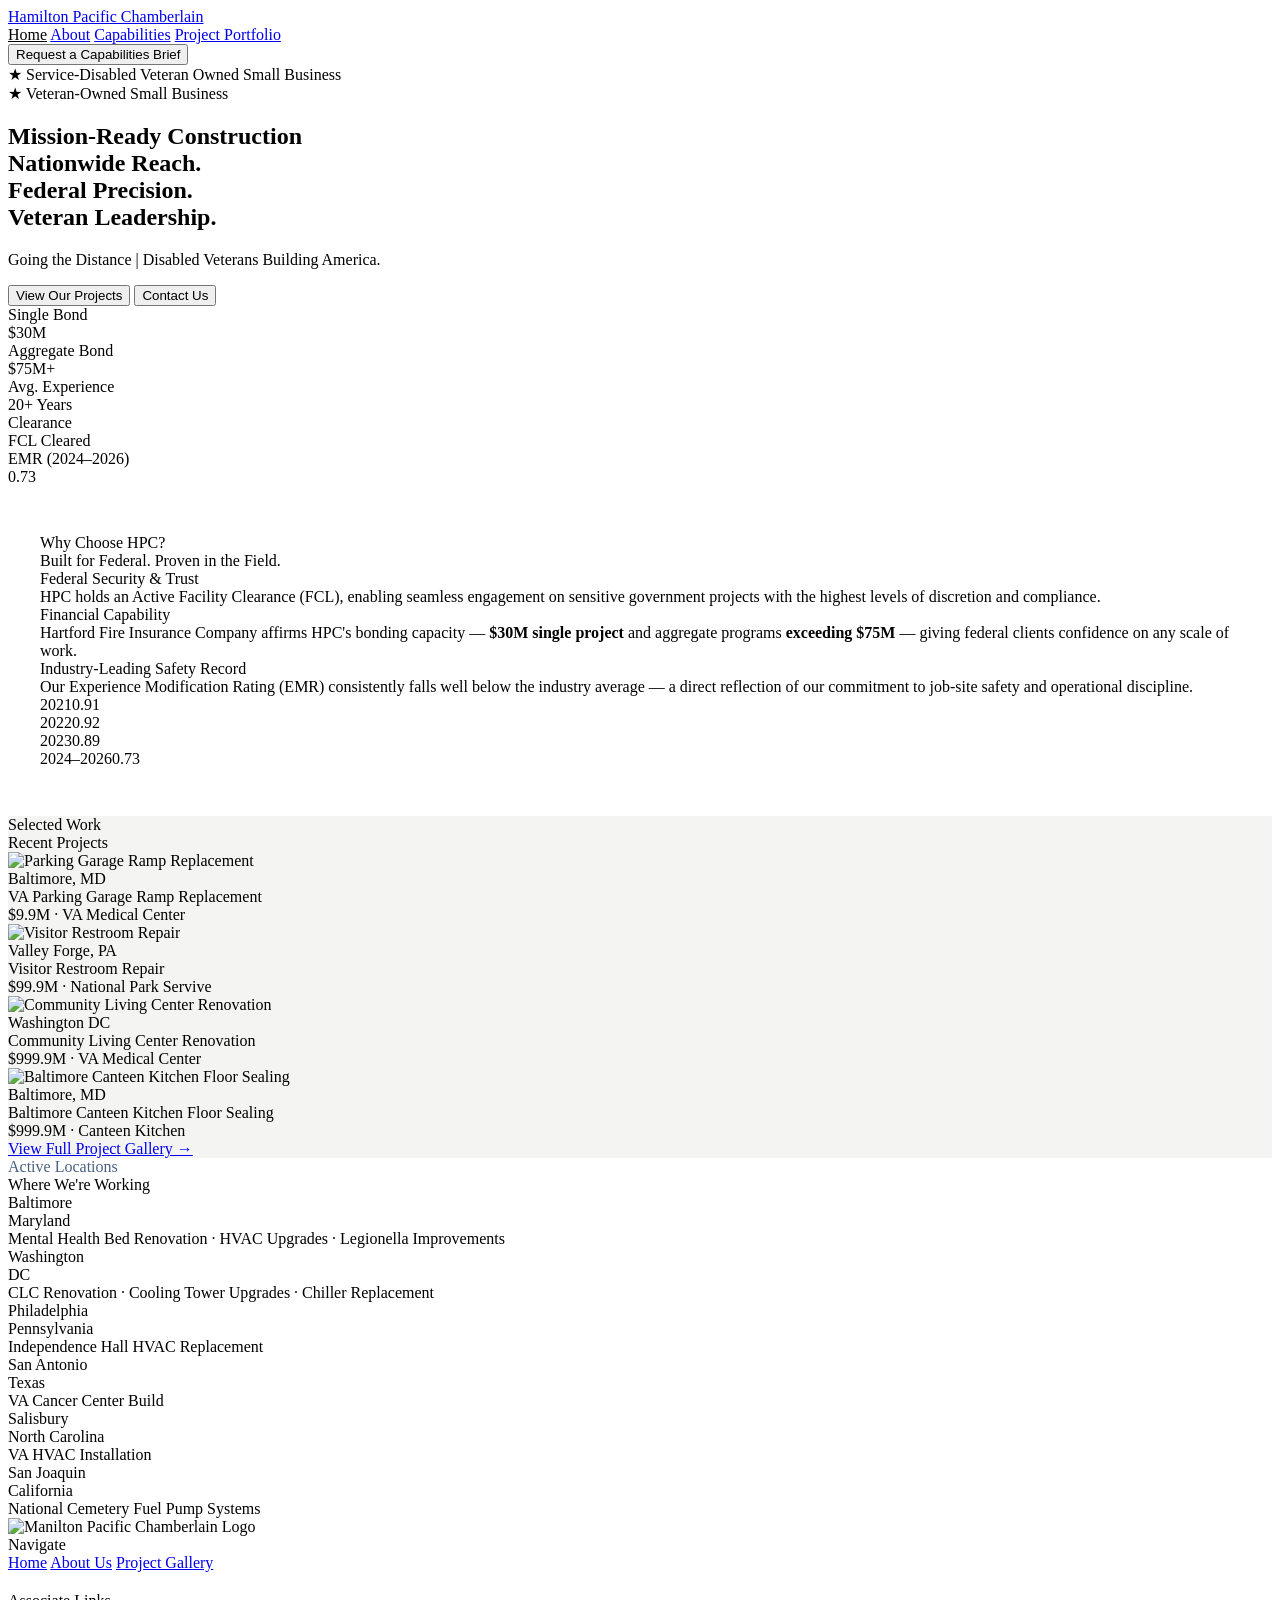
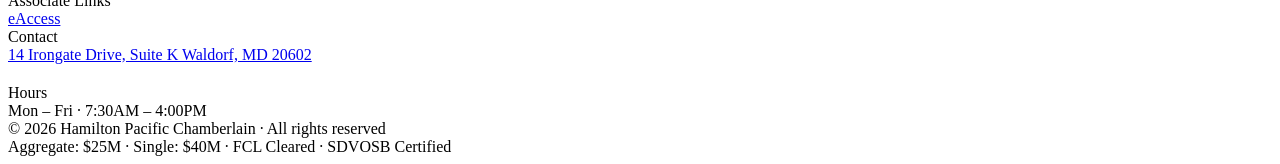
==== index.html @ 16999de8 "added about us and capabilities, comment out pages not needed right now" ====
<!DOCTYPE html>
<html lang="en">
<head>
  <meta charset="UTF-8">
  <meta name="viewport" content="width=device-width, initial-scale=1.0">
  <title>Home</title>
  <link rel="stylesheet" href="/HPC-redesign/css/style.css">
</head>
<body>
  <div class="hpc-wrap">

    <nav class="hpc-nav">
      <a href="/HPC-redesign/index.html" class="hpc-nav-logo">Hamilton Pacific Chamberlain</a>
      <div class="hpc-nav-links">
        <a href="/HPC-redesign/index.html" style="color: var(--red)">Home</a>
        <a href="/HPC-redesign/about.html">About</a>
        <a href="/HPC-redesign/capabilities.html">Capabilities</a>
        <a href="/HPC-redesign/projects.html">Project Portfolio</a>
        <!-- <a href="/HPC-redesign/news.html">News</a> -->
        <!-- <a href="/HPC-redesign/career.html">Careers</a> -->
        <!-- <a href="https://www.hpcsvcs.com/">Services ↗</a> -->
      </div>
      <button class="hpc-nav-cta">Request a Capabilities Brief</button>
    </nav>

    <section class="hpc-hero">
      <div class="hpc-hero-stripe"></div>
      <div class="hpc-hero-inner">
        <div class="hpc-hero-badges">
          <div class="hpc-hero-badge">★ Service-Disabled Veteran Owned Small Business</div>
          <div class="hpc-hero-badge">★ Veteran-Owned Small Business</div>
        </div>
        <h1 class="hpc-hero-title">
          Mission-Ready Construction<br>
          <span>Nationwide Reach.<br>Federal Precision.<br>Veteran Leadership.</span>
        </h1>
        <p class="hpc-hero-sub">Going the Distance | Disabled Veterans Building America.</p>
        <div class="hpc-hero-actions">
          <a href="/HPC-redesign/projects.html"><button class="hpc-btn-primary">View Our Projects</button></a>
          <button class="hpc-btn-ghost">Contact Us</button>
        </div>
      </div>
    </section>

    <div class="hpc-trust">
      <div class="hpc-trust-item">
        <div class="hpc-trust-label">Single Bond</div>
        <div class="hpc-trust-value red">$30M</div>
      </div>
      <div class="hpc-trust-item">
        <div class="hpc-trust-label">Aggregate Bond</div>
        <div class="hpc-trust-value red">$75M+</div>
      </div>
      <div class="hpc-trust-item">
        <div class="hpc-trust-label">Avg. Experience</div>
        <div class="hpc-trust-value">20+ Years</div>
      </div>
      <div class="hpc-trust-item">
        <div class="hpc-trust-label">Clearance</div>
        <div class="hpc-trust-value">FCL Cleared</div>
      </div>
      <div class="hpc-trust-item">
        <div class="hpc-trust-label">EMR (2024–2026)</div>
        <div class="hpc-trust-value">0.73</div>
      </div>
    </div>

    <section class="hpc-why" style="background: var(--navy); padding: 3rem 2rem;">
      <div class="hpc-section-label" style="color: var(--red);">Why Choose HPC?</div>
      <div class="hpc-section-title" style="color: var(--white);">Built for Federal. Proven in the Field.</div>
      <div class="hpc-why-grid">

        <div class="hpc-why-card">
          <div class="hpc-why-card-title">Federal Security &amp; Trust</div>
          <div class="hpc-why-card-body">HPC holds an Active Facility Clearance (FCL), enabling seamless engagement on sensitive government projects with the highest levels of discretion and compliance.</div>
        </div>

        <div class="hpc-why-card">
          <div class="hpc-why-card-title">Financial Capability</div>
          <div class="hpc-why-card-body">Hartford Fire Insurance Company affirms HPC's bonding capacity — <strong>$30M single project</strong> and aggregate programs <strong>exceeding $75M</strong> — giving federal clients confidence on any scale of work.</div>
        </div>

        <div class="hpc-why-card">
          <div class="hpc-why-card-title">Industry-Leading Safety Record</div>
          <div class="hpc-why-card-body">Our Experience Modification Rating (EMR) consistently falls well below the industry average — a direct reflection of our commitment to job-site safety and operational discipline.
            <div class="hpc-emr-grid">
              <div class="hpc-emr-item"><span class="hpc-emr-year">2021</span><span class="hpc-emr-score">0.91</span></div>
              <div class="hpc-emr-item"><span class="hpc-emr-year">2022</span><span class="hpc-emr-score">0.92</span></div>
              <div class="hpc-emr-item"><span class="hpc-emr-year">2023</span><span class="hpc-emr-score">0.89</span></div>
              <div class="hpc-emr-item"><span class="hpc-emr-year">2024–2026</span><span class="hpc-emr-score">0.73</span></div>
            </div>
          </div>
        </div>

      </div>
    </section>

    <section class="hpc-section" style="background:#f4f4f2;">
      <div class="hpc-section-label">Selected Work</div>
      <div class="hpc-section-title">Recent Projects</div>
      <div class="hpc-projects-grid">
        <div class="hpc-project-card">
          <div class="hpc-project-img">
            <img src="/HPC-redesign/Images/proj-img001.webp" alt="Parking Garage Ramp Replacement">
          </div>
          <div class="hpc-project-body">
            <div class="hpc-project-location">Baltimore, MD</div>
            <div class="hpc-project-name">VA Parking Garage Ramp Replacement</div>
            <div class="hpc-project-value">$9.9M · VA Medical Center</div>
          </div>
        </div>
        <div class="hpc-project-card">
          <div class="hpc-project-img">
            <img src="/HPC-redesign/Images/proj-img002.webp" alt="Visitor Restroom Repair">
          </div>
          <div class="hpc-project-body">
            <div class="hpc-project-location">Valley Forge, PA</div>
            <div class="hpc-project-name">Visitor Restroom Repair</div>
            <div class="hpc-project-value">$99.9M · National Park Servive</div>
          </div>
        </div>
        <div class="hpc-project-card">
          <div class="hpc-project-img">
            <img src="/HPC-redesign/Images/proj-img003.webp" alt="Community Living Center Renovation">
          </div>
          <div class="hpc-project-body">
            <div class="hpc-project-location">Washington DC</div>
            <div class="hpc-project-name">Community Living Center Renovation</div>
            <div class="hpc-project-value">$999.9M · VA Medical Center</div>
          </div>
        </div>
        <div class="hpc-project-card">
          <div class="hpc-project-img">
            <img src="/HPC-redesign/Images/proj-img004.webp" alt="Baltimore Canteen Kitchen Floor Sealing">
          </div>
          <div class="hpc-project-body">
            <div class="hpc-project-location">Baltimore, MD</div>
            <div class="hpc-project-name">Baltimore Canteen Kitchen Floor Sealing</div>
            <div class="hpc-project-value">$999.9M · Canteen Kitchen</div>
          </div>
        </div>
      </div>
      <div class="hpc-gallery-cta"><a href="#">View Full Project Gallery →</a></div>
    </section>

    <section class="hpc-locations">
      <div class="hpc-section-label" style="color:#4a6080;">Active Locations</div>
      <div class="hpc-section-title">Where We're Working</div>
      <div class="hpc-locations-grid">
        <div class="hpc-location-card">
          <div class="hpc-location-city">Baltimore</div>
          <div class="hpc-location-state">Maryland</div>
          <div class="hpc-location-jobs">Mental Health Bed Renovation · HVAC Upgrades · Legionella Improvements</div>
        </div>
        <div class="hpc-location-card">
          <div class="hpc-location-city">Washington</div>
          <div class="hpc-location-state">DC</div>
          <div class="hpc-location-jobs">CLC Renovation · Cooling Tower Upgrades · Chiller Replacement</div>
        </div>
        <div class="hpc-location-card">
          <div class="hpc-location-city">Philadelphia</div>
          <div class="hpc-location-state">Pennsylvania</div>
          <div class="hpc-location-jobs">Independence Hall HVAC Replacement</div>
        </div>
        <div class="hpc-location-card">
          <div class="hpc-location-city">San Antonio</div>
          <div class="hpc-location-state">Texas</div>
          <div class="hpc-location-jobs">VA Cancer Center Build</div>
        </div>
        <div class="hpc-location-card">
          <div class="hpc-location-city">Salisbury</div>
          <div class="hpc-location-state">North Carolina</div>
          <div class="hpc-location-jobs">VA HVAC Installation</div>
        </div>
        <div class="hpc-location-card">
          <div class="hpc-location-city">San Joaquin</div>
          <div class="hpc-location-state">California</div>
          <div class="hpc-location-jobs">National Cemetery Fuel Pump Systems</div>
        </div>
      </div>
    </section>

    <footer class="hpc-footer">
      <div class="hpc-footer-grid">
        <div>
          <img class="footer-img" src="/HPC-redesign/Images/logo.jpeg" alt="Manilton Pacific Chamberlain Logo">
        </div>
        <div>
          <div class="hpc-footer-col-title">Navigate</div>
          <a class="hpc-footer-link" href="/HPC-redesign/index.html">Home</a>
          <a class="hpc-footer-link" href="/HPC-redesign/about.html">About Us</a>
          <a class="hpc-footer-link" href="/HPC-redesign/projects.html">Project Gallery</a>
          <!-- <a href="/HPC-redesign/news.html">News</a> -->
          <!-- <a href="/HPC-redesign/career.html">Careers</a> -->
          <!-- <a href="https://www.hpcsvcs.com/">Services ↗</a> -->
          <div style="margin-top:20px;">
            <div class="hpc-footer-col-title">Associate Links</div>
            <a class="hpc-footer-link" href="https://eaccess.foundationsoft.com/Login">eAccess</a>
          </div>
        </div>
        <div>
          <div class="hpc-footer-col-title">Contact</div>
          <a class="hpc-footer-link" href="#">14 Irongate Drive, Suite K Waldorf, MD 20602</a>
          <div style="margin-top:20px;">
            <div class="hpc-footer-col-title">Hours</div>
            <div class="hpc-footer-link">Mon – Fri · 7:30AM – 4:00PM</div>
          </div>
        </div>
      </div>
      <div class="hpc-footer-bottom">
        <div class="hpc-footer-copy">© 2026 Hamilton Pacific Chamberlain · All rights reserved</div>
        <div class="hpc-footer-licenses">Aggregate: $25M · Single: $40M · FCL Cleared · SDVOSB Certified</div>
      </div>
    </footer>
  </div>
</body>
</html>
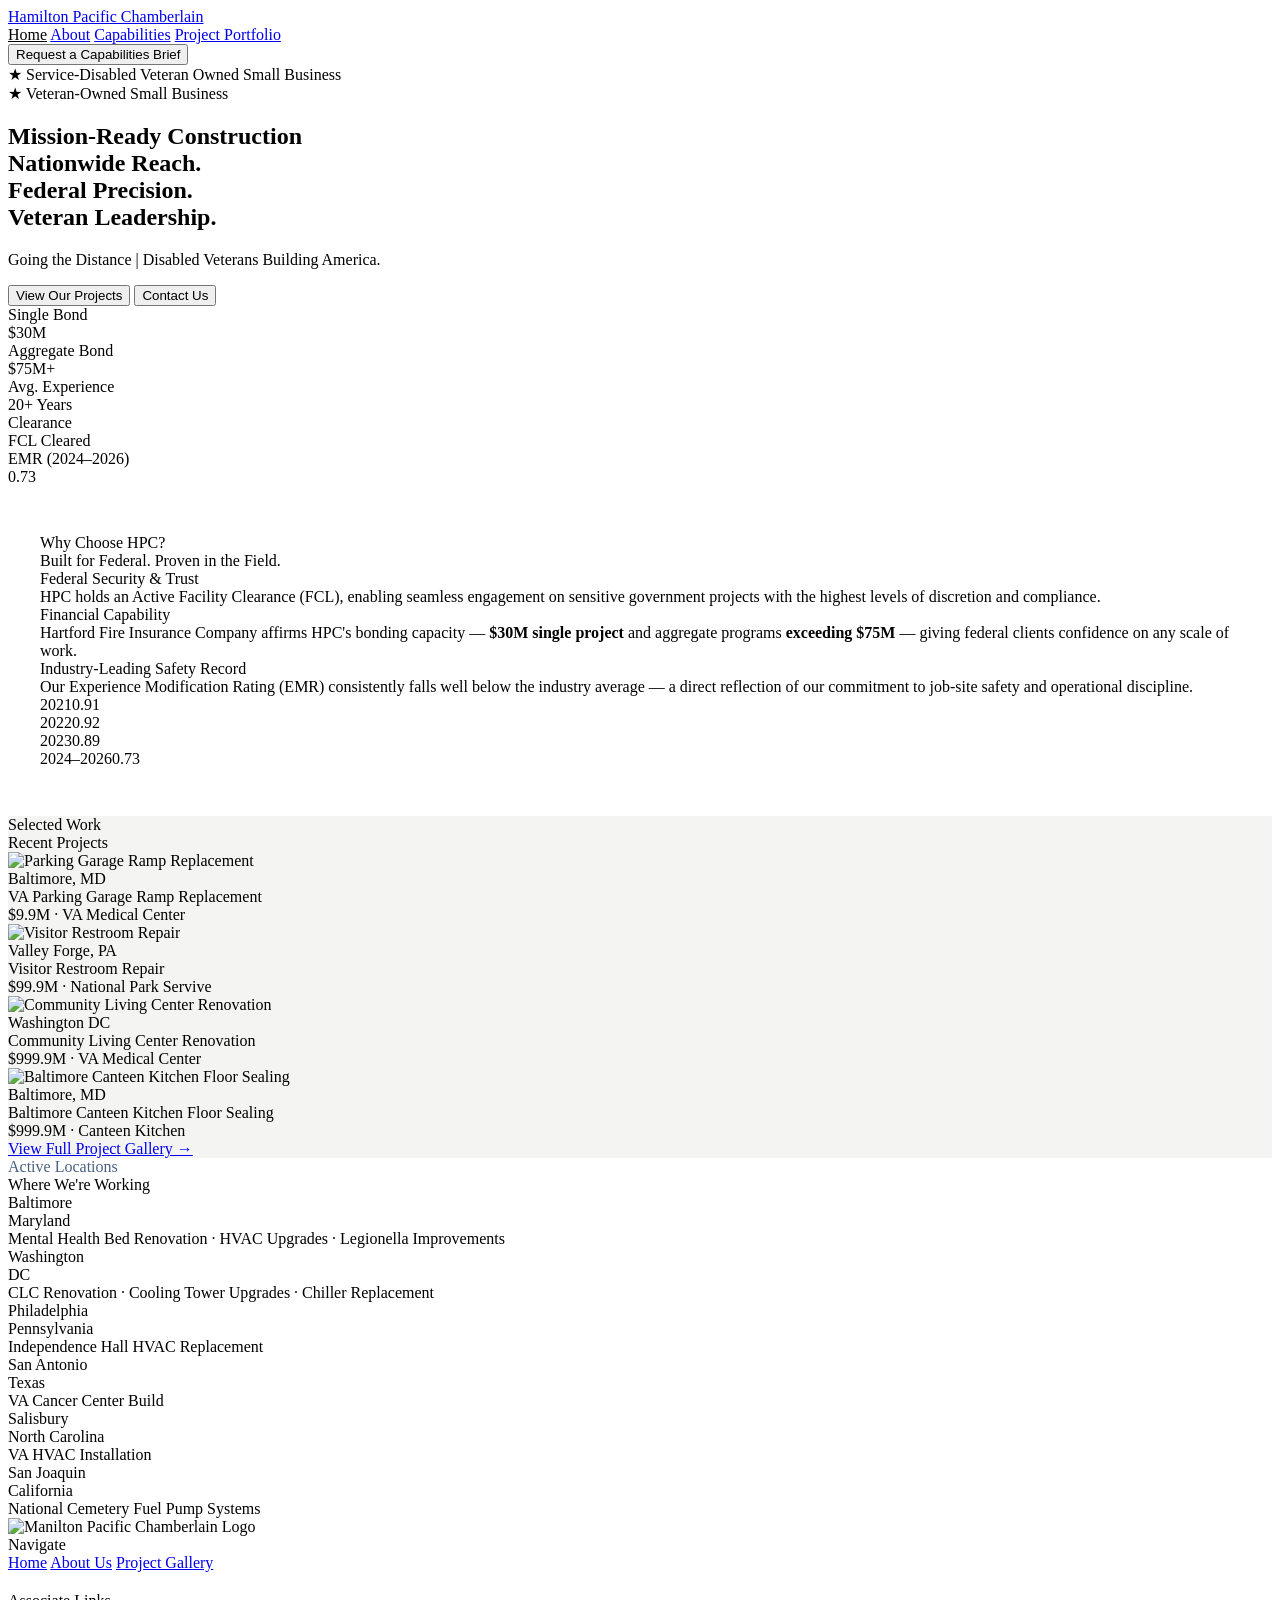
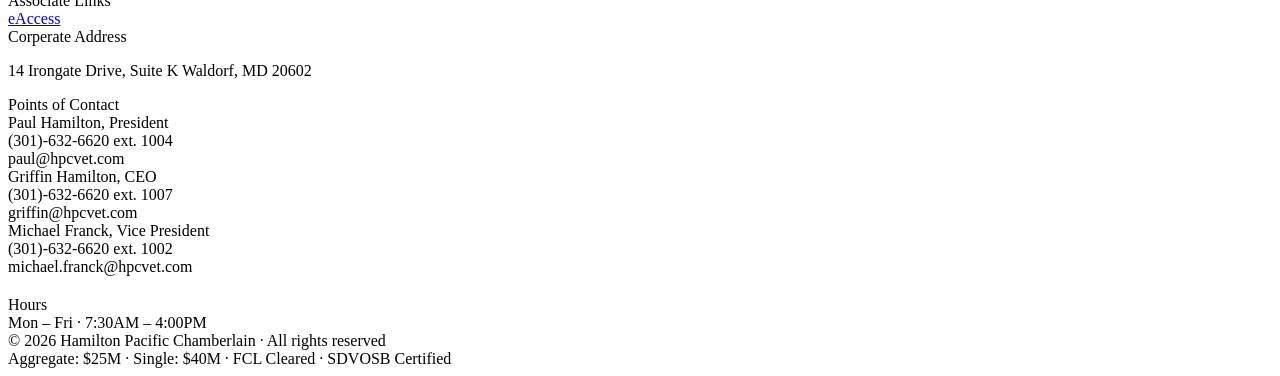
==== commit 0de61a74: "add info to footer" ====
--- a/index.html
+++ b/index.html
@@ -199,8 +199,18 @@
           </div>
         </div>
         <div>
-          <div class="hpc-footer-col-title">Contact</div>
-          <a class="hpc-footer-link" href="#">14 Irongate Drive, Suite K Waldorf, MD 20602</a>
+          <div class="hpc-footer-col-title">Corperate Address</div>
+          <p class="hpc-footer-text">14 Irongate Drive, Suite K Waldorf, MD 20602</p>
+          <div class="hpc-footer-col-title">Points of Contact</div>
+          <div class="hpc-footer-poc">Paul Hamilton, President</div>
+          <div class="hpc-footer-poc-info">(301)-632-6620 ext. 1004</div>
+          <div class="hpc-footer-poc-info">paul@hpcvet.com</div>
+          <div class="hpc-footer-poc">Griffin Hamilton, CEO</div>
+          <div class="hpc-footer-poc-info">(301)-632-6620 ext. 1007</div>
+          <div class="hpc-footer-poc-info">griffin@hpcvet.com</div>
+          <div class="hpc-footer-poc">Michael Franck, Vice President</div>
+          <div class="hpc-footer-poc-info">(301)-632-6620 ext. 1002</div>
+          <div class="hpc-footer-poc-info">michael.franck@hpcvet.com</div>
           <div style="margin-top:20px;">
             <div class="hpc-footer-col-title">Hours</div>
             <div class="hpc-footer-link">Mon – Fri · 7:30AM – 4:00PM</div>
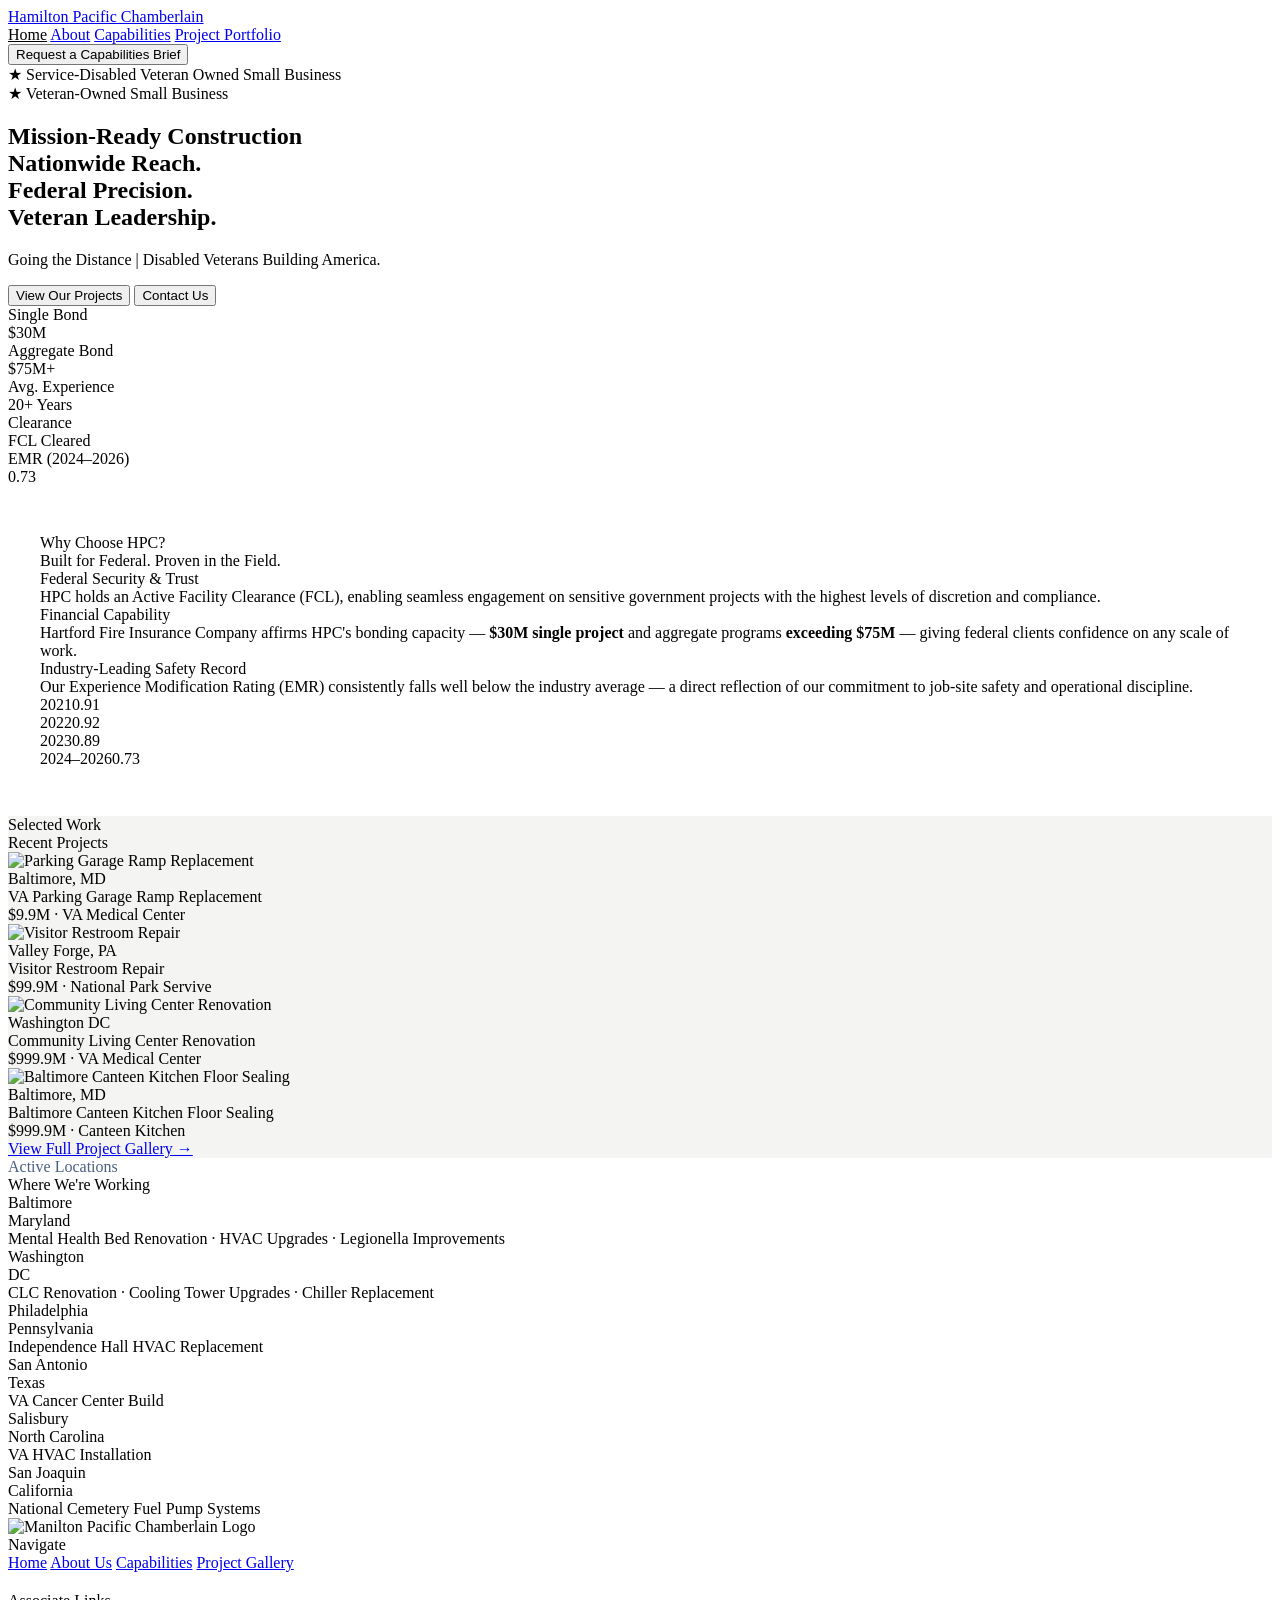
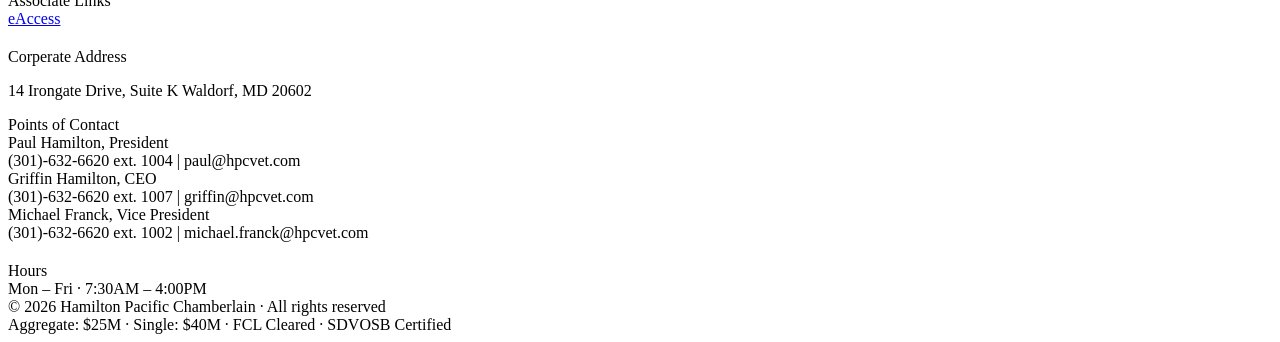
==== commit 3c118972: "fix footer org" ====
--- a/index.html
+++ b/index.html
@@ -189,6 +189,7 @@
           <div class="hpc-footer-col-title">Navigate</div>
           <a class="hpc-footer-link" href="/HPC-redesign/index.html">Home</a>
           <a class="hpc-footer-link" href="/HPC-redesign/about.html">About Us</a>
+          <a class="hpc-footer-link" href="/HPC-redesign/capabilities.html">Capabilities</a>
           <a class="hpc-footer-link" href="/HPC-redesign/projects.html">Project Gallery</a>
           <!-- <a href="/HPC-redesign/news.html">News</a> -->
           <!-- <a href="/HPC-redesign/career.html">Careers</a> -->
@@ -197,20 +198,19 @@
             <div class="hpc-footer-col-title">Associate Links</div>
             <a class="hpc-footer-link" href="https://eaccess.foundationsoft.com/Login">eAccess</a>
           </div>
+          <div style="margin-top: 20px;">
+            <div class="hpc-footer-col-title">Corperate Address</div>
+            <p class="hpc-footer-poc">14 Irongate Drive, Suite K Waldorf, MD 20602</p>
+          </div>
         </div>
         <div>
-          <div class="hpc-footer-col-title">Corperate Address</div>
-          <p class="hpc-footer-text">14 Irongate Drive, Suite K Waldorf, MD 20602</p>
           <div class="hpc-footer-col-title">Points of Contact</div>
           <div class="hpc-footer-poc">Paul Hamilton, President</div>
-          <div class="hpc-footer-poc-info">(301)-632-6620 ext. 1004</div>
-          <div class="hpc-footer-poc-info">paul@hpcvet.com</div>
+          <div class="hpc-footer-poc-info">(301)-632-6620 ext. 1004 | paul@hpcvet.com</div>
           <div class="hpc-footer-poc">Griffin Hamilton, CEO</div>
-          <div class="hpc-footer-poc-info">(301)-632-6620 ext. 1007</div>
-          <div class="hpc-footer-poc-info">griffin@hpcvet.com</div>
+          <div class="hpc-footer-poc-info">(301)-632-6620 ext. 1007 | griffin@hpcvet.com</div>
           <div class="hpc-footer-poc">Michael Franck, Vice President</div>
-          <div class="hpc-footer-poc-info">(301)-632-6620 ext. 1002</div>
-          <div class="hpc-footer-poc-info">michael.franck@hpcvet.com</div>
+          <div class="hpc-footer-poc-info">(301)-632-6620 ext. 1002 | michael.franck@hpcvet.com</div>
           <div style="margin-top:20px;">
             <div class="hpc-footer-col-title">Hours</div>
             <div class="hpc-footer-link">Mon – Fri · 7:30AM – 4:00PM</div>
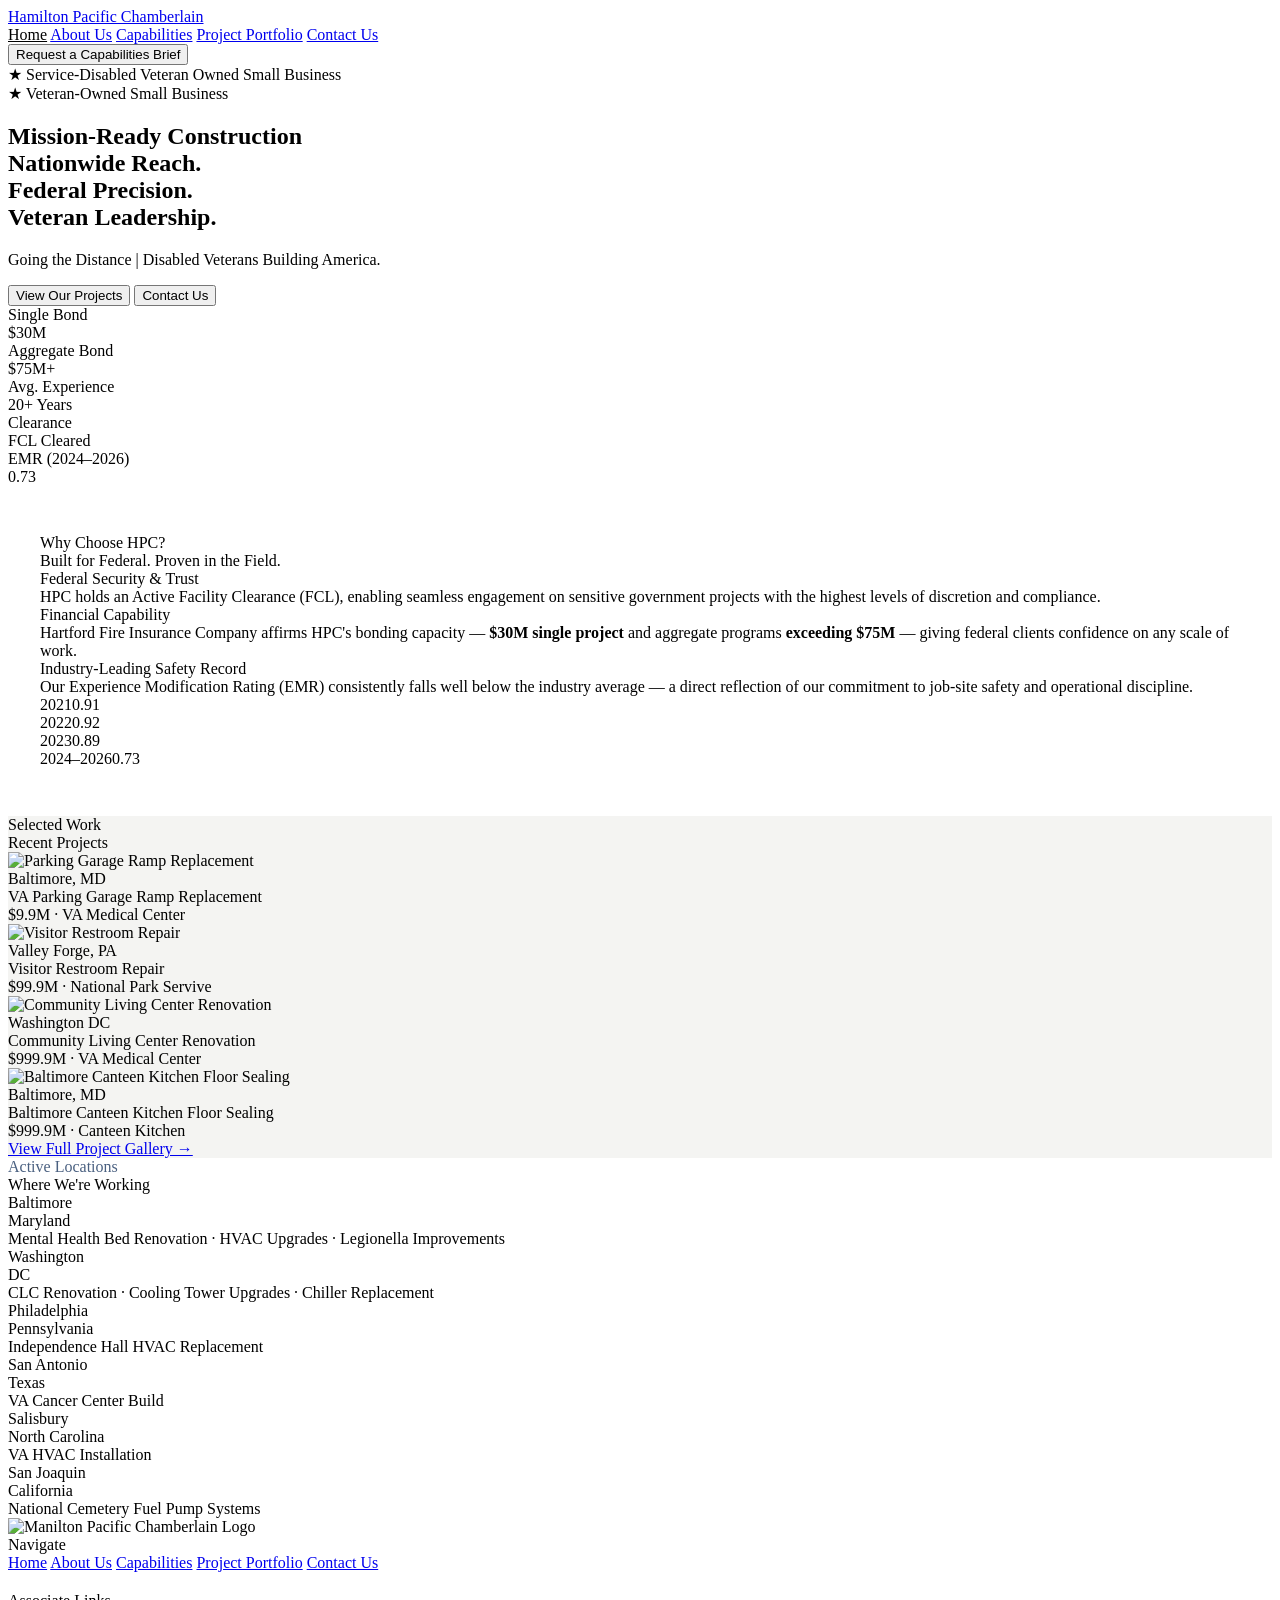
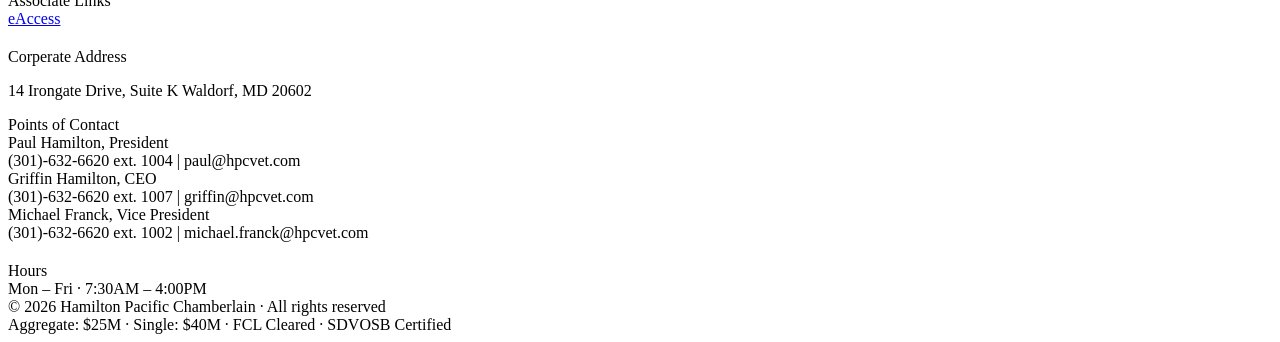
==== commit 4198e672: "add contact page and add to footer" ====
--- a/index.html
+++ b/index.html
@@ -13,12 +13,10 @@
       <a href="/HPC-redesign/index.html" class="hpc-nav-logo">Hamilton Pacific Chamberlain</a>
       <div class="hpc-nav-links">
         <a href="/HPC-redesign/index.html" style="color: var(--red)">Home</a>
-        <a href="/HPC-redesign/about.html">About</a>
+        <a href="/HPC-redesign/about.html">About Us</a>
         <a href="/HPC-redesign/capabilities.html">Capabilities</a>
         <a href="/HPC-redesign/projects.html">Project Portfolio</a>
-        <!-- <a href="/HPC-redesign/news.html">News</a> -->
-        <!-- <a href="/HPC-redesign/career.html">Careers</a> -->
-        <!-- <a href="https://www.hpcsvcs.com/">Services ↗</a> -->
+        <a href="/HPC-redesign/projects.html">Contact Us</a>
       </div>
       <button class="hpc-nav-cta">Request a Capabilities Brief</button>
     </nav>
@@ -190,10 +188,8 @@
           <a class="hpc-footer-link" href="/HPC-redesign/index.html">Home</a>
           <a class="hpc-footer-link" href="/HPC-redesign/about.html">About Us</a>
           <a class="hpc-footer-link" href="/HPC-redesign/capabilities.html">Capabilities</a>
-          <a class="hpc-footer-link" href="/HPC-redesign/projects.html">Project Gallery</a>
-          <!-- <a href="/HPC-redesign/news.html">News</a> -->
-          <!-- <a href="/HPC-redesign/career.html">Careers</a> -->
-          <!-- <a href="https://www.hpcsvcs.com/">Services ↗</a> -->
+          <a class="hpc-footer-link" href="/HPC-redesign/projects.html">Project Portfolio</a>
+          <a class="hpc-footer-link" href="/HPC-redesign/contact.html">Contact Us</a>
           <div style="margin-top:20px;">
             <div class="hpc-footer-col-title">Associate Links</div>
             <a class="hpc-footer-link" href="https://eaccess.foundationsoft.com/Login">eAccess</a>
@@ -213,7 +209,7 @@
           <div class="hpc-footer-poc-info">(301)-632-6620 ext. 1002 | michael.franck@hpcvet.com</div>
           <div style="margin-top:20px;">
             <div class="hpc-footer-col-title">Hours</div>
-            <div class="hpc-footer-link">Mon – Fri · 7:30AM – 4:00PM</div>
+            <div class="hpc-footer-poc">Mon – Fri · 7:30AM – 4:00PM</div>
           </div>
         </div>
       </div>
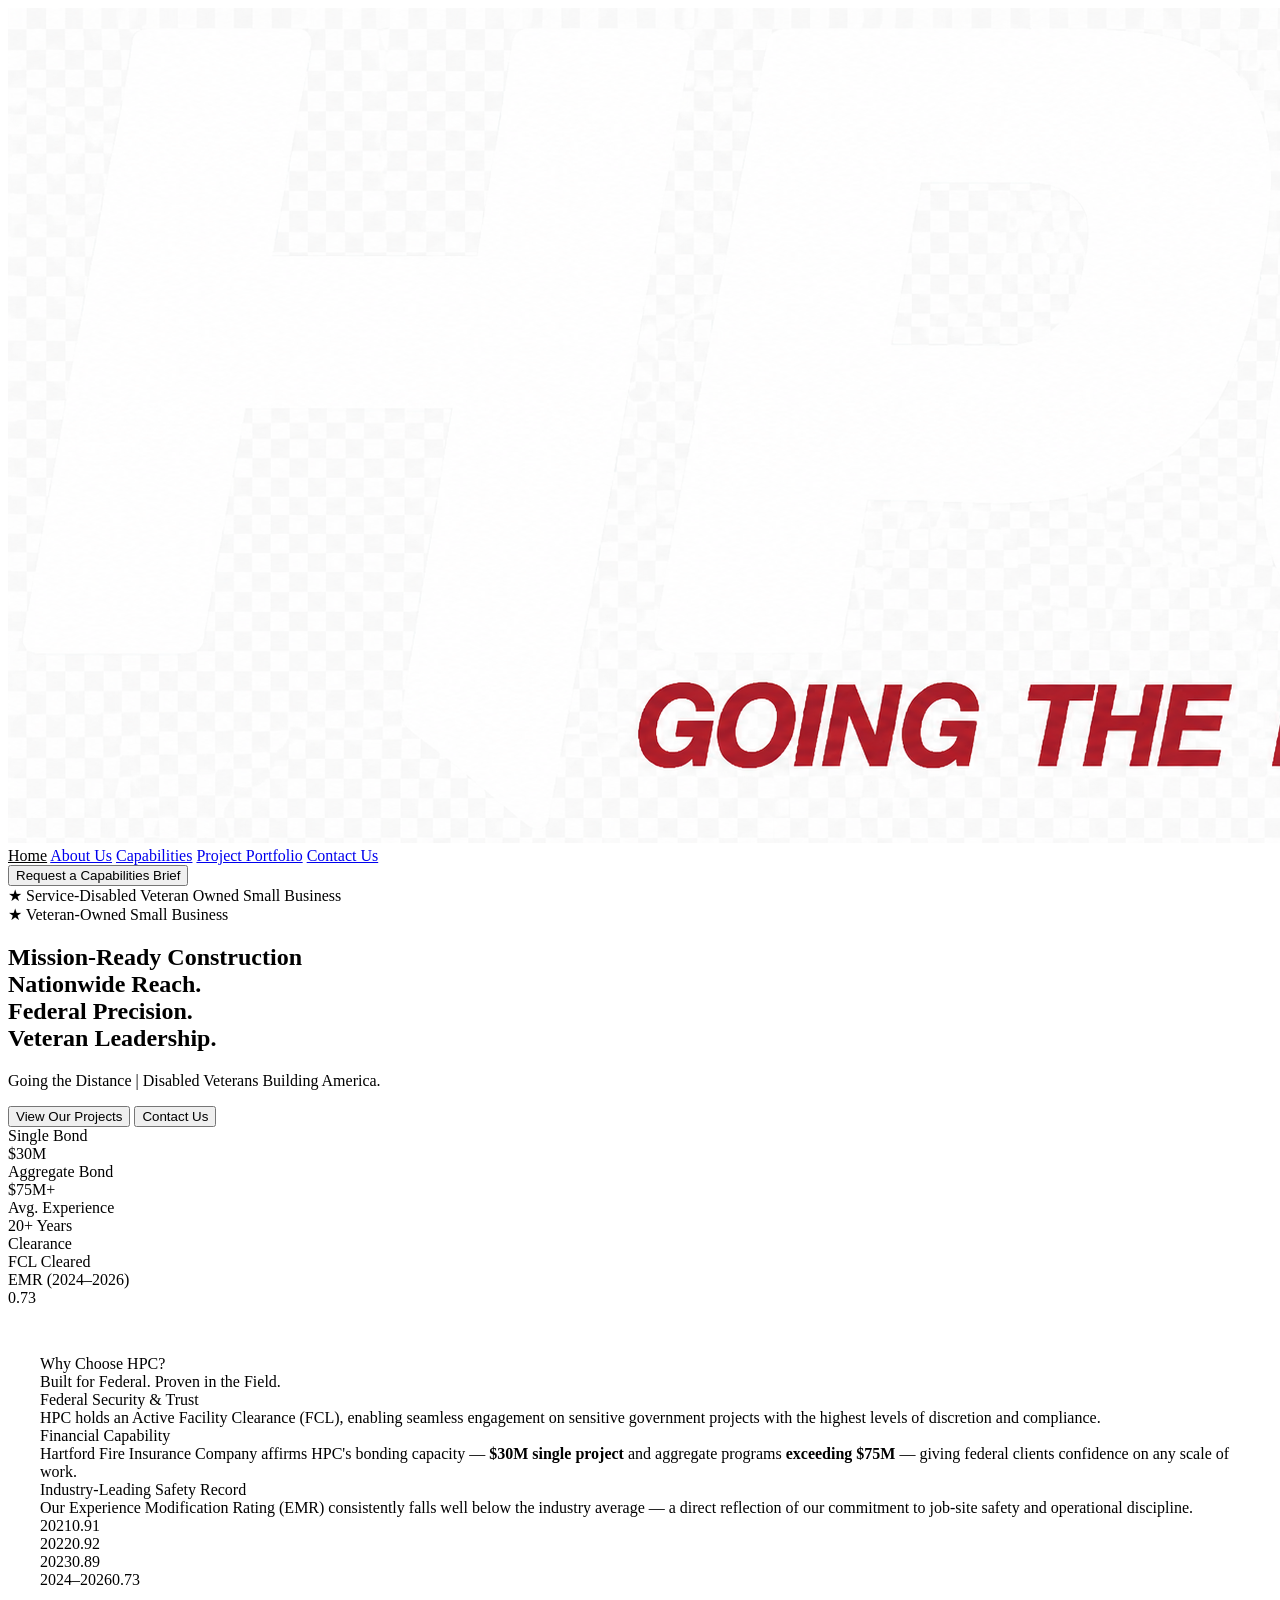
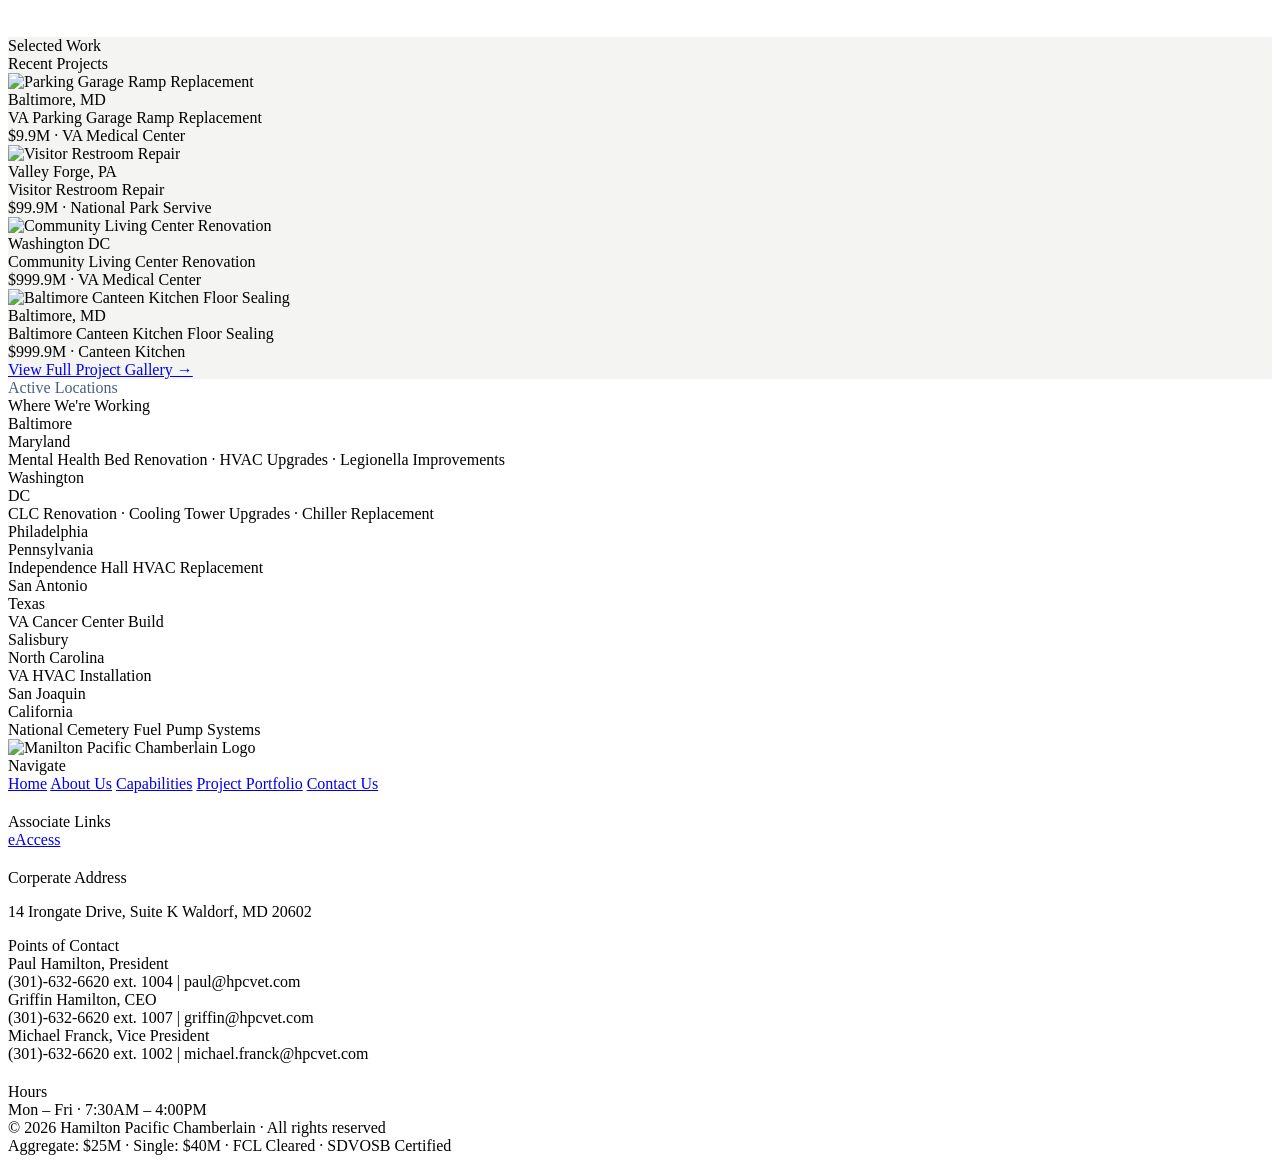
==== commit 1c6c9977: "Add new header image" ====
--- a/index.html
+++ b/index.html
@@ -10,13 +10,13 @@
   <div class="hpc-wrap">
 
     <nav class="hpc-nav">
-      <a href="/HPC-redesign/index.html" class="hpc-nav-logo">Hamilton Pacific Chamberlain</a>
+      <a href="/HPC-redesign/index.html" class="hpc-nav-logo"><img src="/Images/header-logo.png" alt="HPC logo"></a>
       <div class="hpc-nav-links">
         <a href="/HPC-redesign/index.html" style="color: var(--red)">Home</a>
         <a href="/HPC-redesign/about.html">About Us</a>
         <a href="/HPC-redesign/capabilities.html">Capabilities</a>
         <a href="/HPC-redesign/projects.html">Project Portfolio</a>
-        <a href="/HPC-redesign/projects.html">Contact Us</a>
+        <a href="/HPC-redesign/contact.html">Contact Us</a>
       </div>
       <button class="hpc-nav-cta">Request a Capabilities Brief</button>
     </nav>
@@ -138,7 +138,7 @@
           </div>
         </div>
       </div>
-      <div class="hpc-gallery-cta"><a href="#">View Full Project Gallery →</a></div>
+      <div class="hpc-gallery-cta"><a href="/HPC-redesign/projects.html">View Full Project Gallery →</a></div>
     </section>
 
     <section class="hpc-locations">
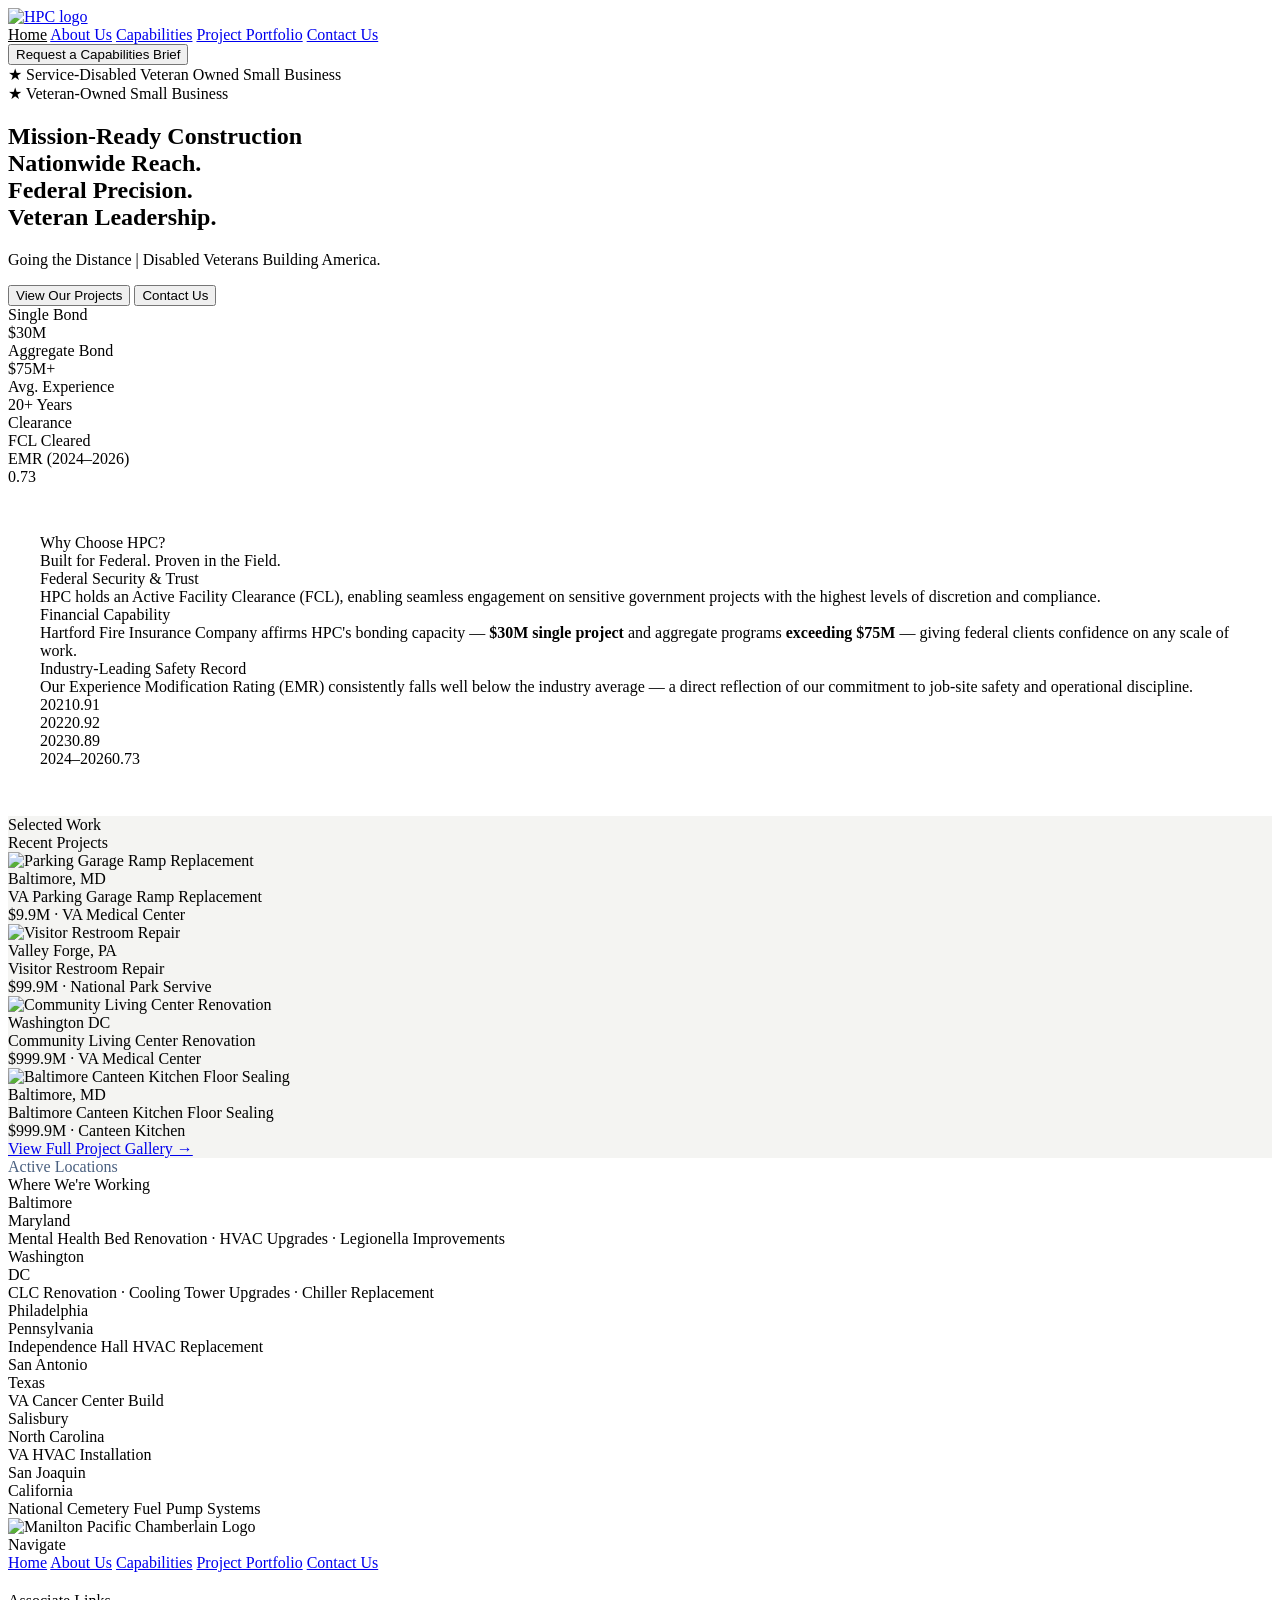
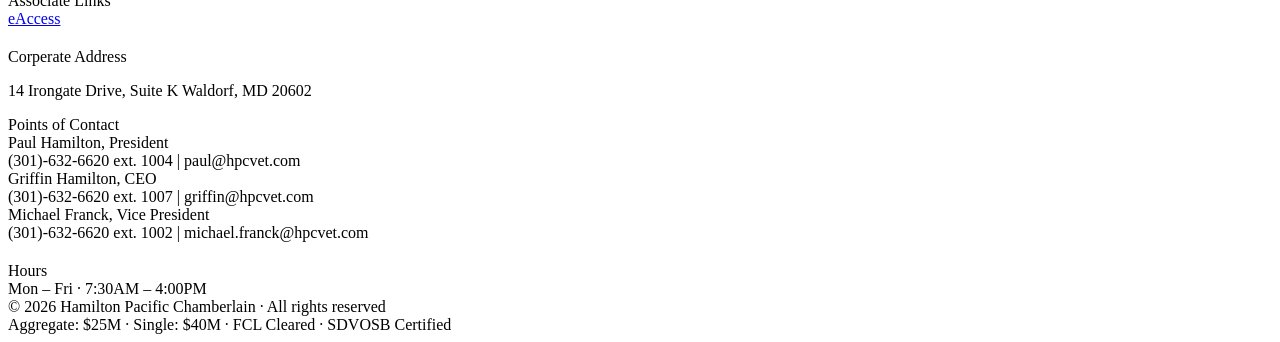
==== commit 2be4435b: "fix pathing on header image" ====
--- a/index.html
+++ b/index.html
@@ -10,7 +10,7 @@
   <div class="hpc-wrap">
 
     <nav class="hpc-nav">
-      <a href="/HPC-redesign/index.html" class="hpc-nav-logo"><img src="/Images/header-logo.png" alt="HPC logo"></a>
+      <a href="/HPC-redesign/index.html" class="hpc-nav-logo"><img src="/HPC-redesign/Images/header-logo.png" alt="HPC logo"></a>
       <div class="hpc-nav-links">
         <a href="/HPC-redesign/index.html" style="color: var(--red)">Home</a>
         <a href="/HPC-redesign/about.html">About Us</a>
